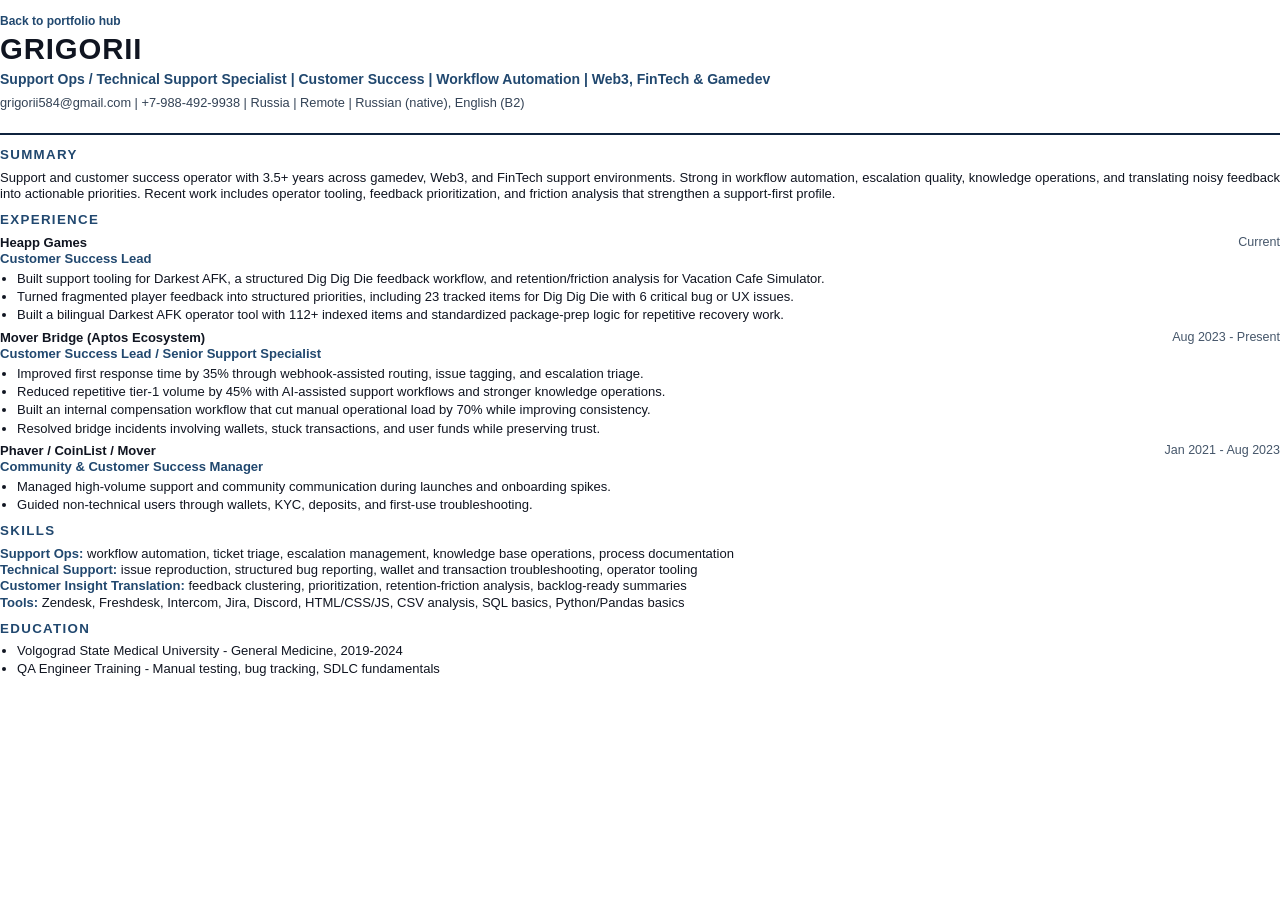
==== dashboard/resume.html @ ff7dd99f "Publish hybrid support ops portfolio" ====
<!doctype html>
<html lang="en">
<head>
  <meta charset="UTF-8" />
  <meta name="viewport" content="width=device-width, initial-scale=1" />
  <meta
    name="description"
    content="Grigorii resume: Support Ops, Technical Support, Customer Success, workflow automation, and customer insight translation."
  />
  <title>Grigorii | Resume</title>
  <style>
    @page {
      size: letter;
      margin: 0.48in 0.52in 0.46in 0.52in;
    }

    * {
      box-sizing: border-box;
    }

    body {
      margin: 0;
      font-family: "Helvetica Neue", Arial, sans-serif;
      color: #101521;
      font-size: 9.8pt;
      line-height: 1.24;
    }

    .page {
      width: 100%;
    }

    .topbar {
      padding: 14px 0 2px;
      font-size: 9pt;
    }

    .topbar a {
      color: #21486f;
      text-decoration: none;
      font-weight: 600;
    }

    .header {
      border-bottom: 2px solid #0f233d;
      padding-bottom: 10px;
      margin-bottom: 12px;
    }

    .name {
      font-size: 22pt;
      font-weight: 700;
      letter-spacing: 0.03em;
      text-transform: uppercase;
      margin: 0 0 4px;
    }

    .headline {
      margin: 0;
      color: #21486f;
      font-size: 10.5pt;
      font-weight: 600;
    }

    .contact {
      margin-top: 6px;
      color: #334255;
      font-size: 9.6pt;
    }

    .section {
      margin-top: 10px;
    }

    .section-title {
      margin: 0 0 6px;
      font-size: 10pt;
      letter-spacing: 0.1em;
      text-transform: uppercase;
      color: #21486f;
      font-weight: 700;
    }

    .summary {
      margin: 0;
      text-align: justify;
    }

    .entry {
      margin-bottom: 6px;
    }

    .entry-head {
      display: table;
      width: 100%;
      margin-bottom: 2px;
    }

    .entry-main,
    .entry-date {
      display: table-cell;
      vertical-align: top;
    }

    .entry-main {
      width: 72%;
    }

    .entry-date {
      width: 28%;
      text-align: right;
      white-space: nowrap;
      color: #45566a;
      font-size: 9.4pt;
    }

    .company {
      font-weight: 700;
    }

    .title {
      color: #21486f;
      font-weight: 600;
    }

    ul {
      margin: 4px 0 0;
      padding-left: 17px;
    }

    li + li {
      margin-top: 2px;
    }

    .skills {
      margin: 0;
    }

    .skills strong {
      color: #21486f;
    }

    .project-list {
      margin: 0;
      padding-left: 17px;
    }

    .project-list li + li {
      margin-top: 3px;
    }
  </style>
</head>
<body>
  <div class="page">
    <div class="topbar"><a href="./index.html">Back to portfolio hub</a></div>
    <header class="header">
      <h1 class="name">Grigorii</h1>
      <p class="headline">Support Ops / Technical Support Specialist | Customer Success | Workflow Automation | Web3, FinTech & Gamedev</p>
      <p class="contact">grigorii584@gmail.com | +7-988-492-9938 | Russia | Remote | Russian (native), English (B2)</p>
    </header>

    <section class="section">
      <h2 class="section-title">Summary</h2>
      <p class="summary">
        Support and customer success operator with 3.5+ years across gamedev, Web3, and FinTech support environments. Strong in workflow automation, escalation quality, knowledge operations, and translating noisy feedback into actionable priorities. Recent work includes operator tooling, feedback prioritization, and friction analysis that strengthen a support-first profile.
      </p>
    </section>

    <section class="section">
      <h2 class="section-title">Experience</h2>

      <div class="entry">
        <div class="entry-head">
          <div class="entry-main">
            <div class="company">Heapp Games</div>
            <div class="title">Customer Success Lead</div>
          </div>
          <div class="entry-date">Current</div>
        </div>
        <ul>
          <li>Built support tooling for Darkest AFK, a structured Dig Dig Die feedback workflow, and retention/friction analysis for Vacation Cafe Simulator.</li>
          <li>Turned fragmented player feedback into structured priorities, including 23 tracked items for Dig Dig Die with 6 critical bug or UX issues.</li>
          <li>Built a bilingual Darkest AFK operator tool with 112+ indexed items and standardized package-prep logic for repetitive recovery work.</li>
        </ul>
      </div>

      <div class="entry">
        <div class="entry-head">
          <div class="entry-main">
            <div class="company">Mover Bridge (Aptos Ecosystem)</div>
            <div class="title">Customer Success Lead / Senior Support Specialist</div>
          </div>
          <div class="entry-date">Aug 2023 - Present</div>
        </div>
        <ul>
          <li>Improved first response time by 35% through webhook-assisted routing, issue tagging, and escalation triage.</li>
          <li>Reduced repetitive tier-1 volume by 45% with AI-assisted support workflows and stronger knowledge operations.</li>
          <li>Built an internal compensation workflow that cut manual operational load by 70% while improving consistency.</li>
          <li>Resolved bridge incidents involving wallets, stuck transactions, and user funds while preserving trust.</li>
        </ul>
      </div>

      <div class="entry">
        <div class="entry-head">
          <div class="entry-main">
            <div class="company">Phaver / CoinList / Mover</div>
            <div class="title">Community & Customer Success Manager</div>
          </div>
          <div class="entry-date">Jan 2021 - Aug 2023</div>
        </div>
        <ul>
          <li>Managed high-volume support and community communication during launches and onboarding spikes.</li>
          <li>Guided non-technical users through wallets, KYC, deposits, and first-use troubleshooting.</li>
        </ul>
      </div>
    </section>

    <section class="section">
      <h2 class="section-title">Skills</h2>
      <p class="skills"><strong>Support Ops:</strong> workflow automation, ticket triage, escalation management, knowledge base operations, process documentation</p>
      <p class="skills"><strong>Technical Support:</strong> issue reproduction, structured bug reporting, wallet and transaction troubleshooting, operator tooling</p>
      <p class="skills"><strong>Customer Insight Translation:</strong> feedback clustering, prioritization, retention-friction analysis, backlog-ready summaries</p>
      <p class="skills"><strong>Tools:</strong> Zendesk, Freshdesk, Intercom, Jira, Discord, HTML/CSS/JS, CSV analysis, SQL basics, Python/Pandas basics</p>
    </section>

    <section class="section">
      <h2 class="section-title">Education</h2>
      <ul>
        <li>Volgograd State Medical University - General Medicine, 2019-2024</li>
        <li>QA Engineer Training - Manual testing, bug tracking, SDLC fundamentals</li>
      </ul>
    </section>
  </div>
</body>
</html>
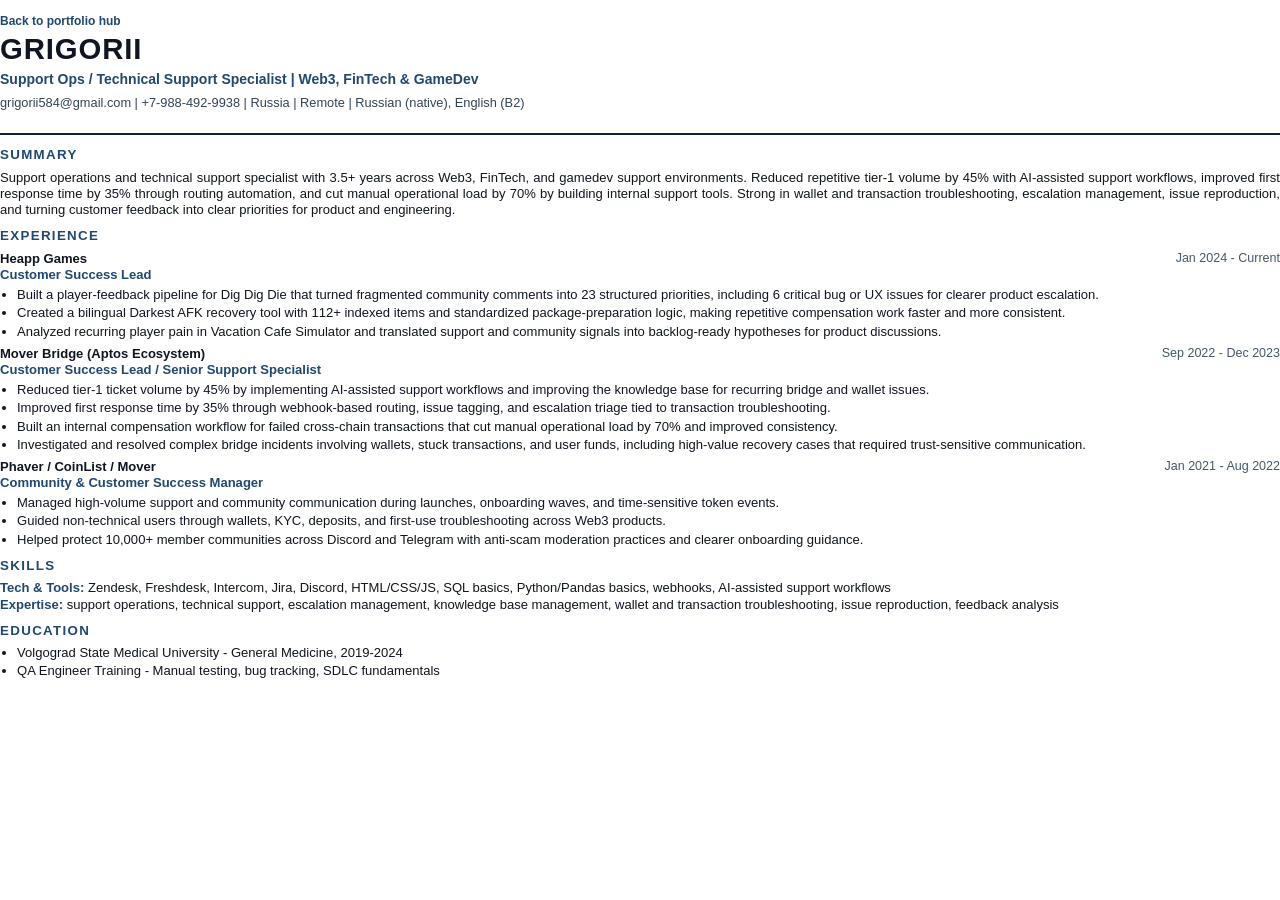
==== commit 7c022c94: "Polish support-first public pack v2" ====
--- a/dashboard/resume.html
+++ b/dashboard/resume.html
@@ -155,14 +155,14 @@
     <div class="topbar"><a href="./index.html">Back to portfolio hub</a></div>
     <header class="header">
       <h1 class="name">Grigorii</h1>
-      <p class="headline">Support Ops / Technical Support Specialist | Customer Success | Workflow Automation | Web3, FinTech & Gamedev</p>
+      <p class="headline">Support Ops / Technical Support Specialist | Web3, FinTech &amp; GameDev</p>
       <p class="contact">grigorii584@gmail.com | +7-988-492-9938 | Russia | Remote | Russian (native), English (B2)</p>
     </header>
 
     <section class="section">
       <h2 class="section-title">Summary</h2>
       <p class="summary">
-        Support and customer success operator with 3.5+ years across gamedev, Web3, and FinTech support environments. Strong in workflow automation, escalation quality, knowledge operations, and translating noisy feedback into actionable priorities. Recent work includes operator tooling, feedback prioritization, and friction analysis that strengthen a support-first profile.
+        Support operations and technical support specialist with 3.5+ years across Web3, FinTech, and gamedev support environments. Reduced repetitive tier-1 volume by 45% with AI-assisted support workflows, improved first response time by 35% through routing automation, and cut manual operational load by 70% by building internal support tools. Strong in wallet and transaction troubleshooting, escalation management, issue reproduction, and turning customer feedback into clear priorities for product and engineering.
       </p>
     </section>
 
@@ -175,12 +175,12 @@
             <div class="company">Heapp Games</div>
             <div class="title">Customer Success Lead</div>
           </div>
-          <div class="entry-date">Current</div>
+          <div class="entry-date">Jan 2024 - Current</div>
         </div>
         <ul>
-          <li>Built support tooling for Darkest AFK, a structured Dig Dig Die feedback workflow, and retention/friction analysis for Vacation Cafe Simulator.</li>
-          <li>Turned fragmented player feedback into structured priorities, including 23 tracked items for Dig Dig Die with 6 critical bug or UX issues.</li>
-          <li>Built a bilingual Darkest AFK operator tool with 112+ indexed items and standardized package-prep logic for repetitive recovery work.</li>
+          <li>Built a player-feedback pipeline for Dig Dig Die that turned fragmented community comments into 23 structured priorities, including 6 critical bug or UX issues for clearer product escalation.</li>
+          <li>Created a bilingual Darkest AFK recovery tool with 112+ indexed items and standardized package-preparation logic, making repetitive compensation work faster and more consistent.</li>
+          <li>Analyzed recurring player pain in Vacation Cafe Simulator and translated support and community signals into backlog-ready hypotheses for product discussions.</li>
         </ul>
       </div>
 
@@ -190,13 +190,13 @@
             <div class="company">Mover Bridge (Aptos Ecosystem)</div>
             <div class="title">Customer Success Lead / Senior Support Specialist</div>
           </div>
-          <div class="entry-date">Aug 2023 - Present</div>
+          <div class="entry-date">Sep 2022 - Dec 2023</div>
         </div>
         <ul>
-          <li>Improved first response time by 35% through webhook-assisted routing, issue tagging, and escalation triage.</li>
-          <li>Reduced repetitive tier-1 volume by 45% with AI-assisted support workflows and stronger knowledge operations.</li>
-          <li>Built an internal compensation workflow that cut manual operational load by 70% while improving consistency.</li>
-          <li>Resolved bridge incidents involving wallets, stuck transactions, and user funds while preserving trust.</li>
+          <li>Reduced tier-1 ticket volume by 45% by implementing AI-assisted support workflows and improving the knowledge base for recurring bridge and wallet issues.</li>
+          <li>Improved first response time by 35% through webhook-based routing, issue tagging, and escalation triage tied to transaction troubleshooting.</li>
+          <li>Built an internal compensation workflow for failed cross-chain transactions that cut manual operational load by 70% and improved consistency.</li>
+          <li>Investigated and resolved complex bridge incidents involving wallets, stuck transactions, and user funds, including high-value recovery cases that required trust-sensitive communication.</li>
         </ul>
       </div>
 
@@ -206,21 +206,20 @@
             <div class="company">Phaver / CoinList / Mover</div>
             <div class="title">Community & Customer Success Manager</div>
           </div>
-          <div class="entry-date">Jan 2021 - Aug 2023</div>
+          <div class="entry-date">Jan 2021 - Aug 2022</div>
         </div>
         <ul>
-          <li>Managed high-volume support and community communication during launches and onboarding spikes.</li>
-          <li>Guided non-technical users through wallets, KYC, deposits, and first-use troubleshooting.</li>
+          <li>Managed high-volume support and community communication during launches, onboarding waves, and time-sensitive token events.</li>
+          <li>Guided non-technical users through wallets, KYC, deposits, and first-use troubleshooting across Web3 products.</li>
+          <li>Helped protect 10,000+ member communities across Discord and Telegram with anti-scam moderation practices and clearer onboarding guidance.</li>
         </ul>
       </div>
     </section>
 
     <section class="section">
       <h2 class="section-title">Skills</h2>
-      <p class="skills"><strong>Support Ops:</strong> workflow automation, ticket triage, escalation management, knowledge base operations, process documentation</p>
-      <p class="skills"><strong>Technical Support:</strong> issue reproduction, structured bug reporting, wallet and transaction troubleshooting, operator tooling</p>
-      <p class="skills"><strong>Customer Insight Translation:</strong> feedback clustering, prioritization, retention-friction analysis, backlog-ready summaries</p>
-      <p class="skills"><strong>Tools:</strong> Zendesk, Freshdesk, Intercom, Jira, Discord, HTML/CSS/JS, CSV analysis, SQL basics, Python/Pandas basics</p>
+      <p class="skills"><strong>Tech &amp; Tools:</strong> Zendesk, Freshdesk, Intercom, Jira, Discord, HTML/CSS/JS, SQL basics, Python/Pandas basics, webhooks, AI-assisted support workflows</p>
+      <p class="skills"><strong>Expertise:</strong> support operations, technical support, escalation management, knowledge base management, wallet and transaction troubleshooting, issue reproduction, feedback analysis</p>
     </section>
 
     <section class="section">
